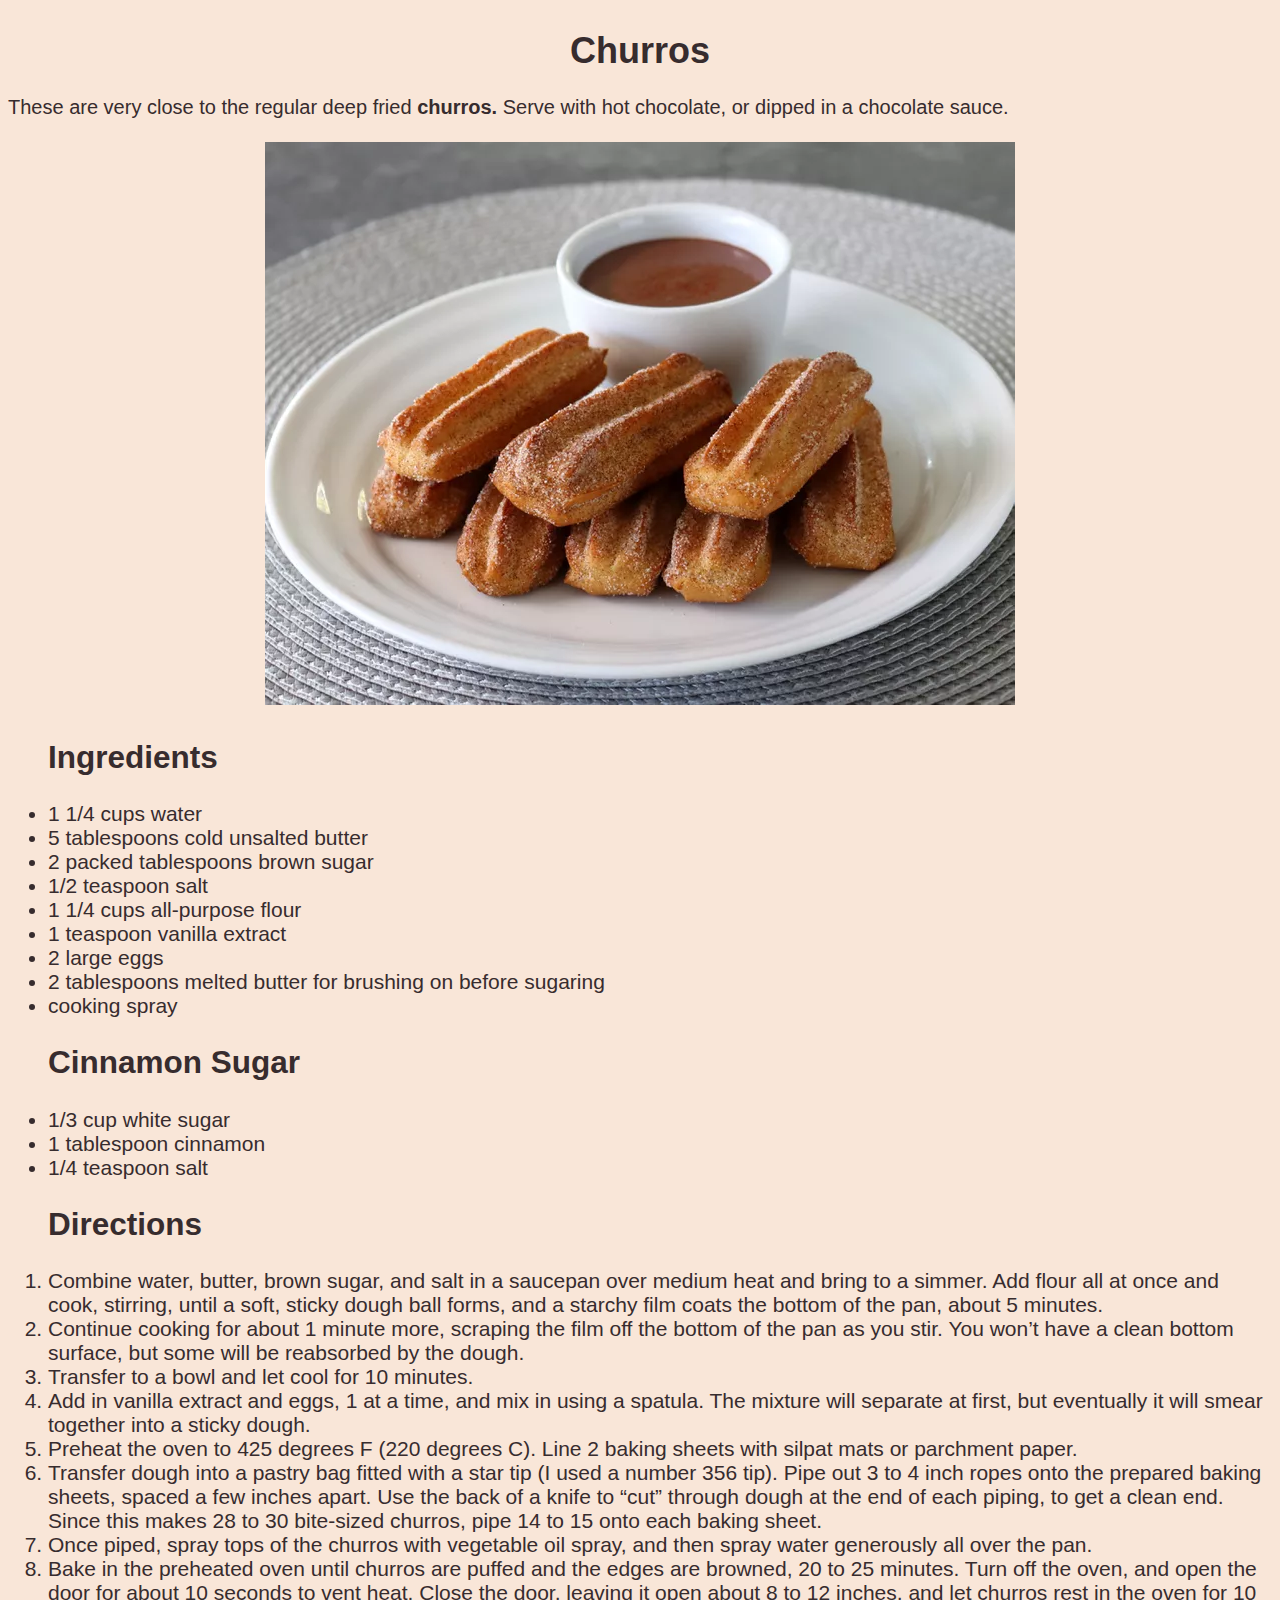
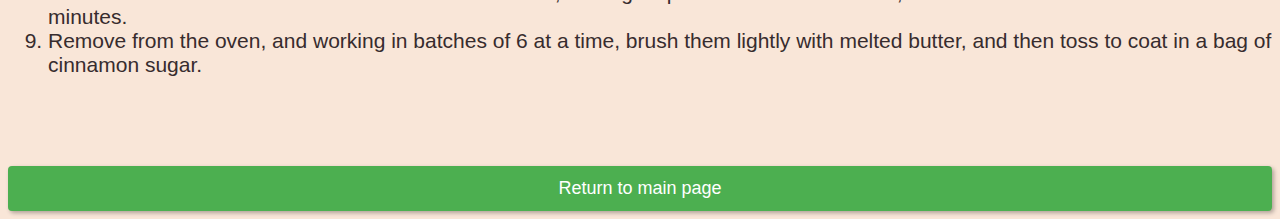
==== recipes/churros.html @ e056aa4d "Implemented HTML structure,content and styling with proper accessiblity features and navigation link" ====
<!DOCTYPE html>
<html lang="en">
<meta name="author" content="Vincent">   
<head>
    <meta charset="UTF-8">
    <title> Churros </title>
    <link rel="stylesheet" href="../css/style.css">
    </head>
 
<body>
  <h1>Churros</h1>
  <p>These are very close to the regular deep fried <strong>churros.</strong> Serve with hot chocolate, or dipped in a chocolate sauce.</p>

  
  

  <!-- IMAGE WILL ALIGN ON THE CENTER -->
  <p style = "text-align:center;"><img src ="../img/churros.webp" alt="Super yummy churros"></p>

   <div>
    <ul><h2>Ingredients</h2></ul>
   </div>

   <ul>
    <li>1 1/4 cups water</li>
    <li>5 tablespoons cold unsalted butter</li>
    <li>2 packed tablespoons brown sugar

    </li>
    <li>1/2 teaspoon salt

    </li>
    <li>1 1/4 cups all-purpose flour</li>
    <li>1 teaspoon vanilla extract</li>
    <li>2 large eggs</li>
    <li>2 tablespoons melted butter for brushing on before sugaring</li>
    <li>cooking spray</li>
   </ul>

   <ul><h2>Cinnamon Sugar</h2>
   <li>1/3 cup white sugar

   </li>
   <li>1 tablespoon cinnamon</li>
   <li>1/4 teaspoon salt</li>
  
  </ul>
  
  <ol>
    <h2> Directions</h2>
    <li>Combine water, butter, brown sugar, and salt in a saucepan over medium heat and bring to a simmer. Add flour all at once and cook, stirring, until a soft, sticky dough ball forms, and a starchy film coats the bottom of the pan, about 5 minutes.

    </li>
    <li>Continue cooking for about 1 minute more, scraping the film off the bottom of the pan as you stir. You won’t have a clean bottom surface, but some will be reabsorbed by the dough.</li>
    <li>Transfer to a bowl and let cool for 10 minutes.</li>
    <li>Add in vanilla extract and eggs, 1 at a time, and mix in using a spatula. The mixture will separate at first, but eventually it will smear together into a sticky dough.</li>
    <li>Preheat the oven to 425 degrees F (220 degrees C). Line 2 baking sheets with silpat mats or parchment paper.

    </li>
    <li>Transfer dough into a pastry bag fitted with a star tip (I used a number 356 tip). Pipe out 3 to 4 inch ropes onto the prepared baking sheets, spaced a few inches apart. Use the back of a knife to “cut” through dough at the end of each piping, to get a clean end. Since this makes 28 to 30 bite-sized churros, pipe 14 to 15 onto each baking sheet.

    </li>
    <li>Once piped, spray tops of the churros with vegetable oil spray, and then spray water generously all over the pan.

    </li>
    <li>Bake in the preheated oven until churros are puffed and the edges are browned, 20 to 25 minutes. Turn off the oven, and open the door for about 10 seconds to vent heat. Close the door, leaving it open about 8 to 12 inches, and let churros rest in the oven for 10 minutes.</li>
    <li>Remove from the oven, and working in batches of 6 at a time, brush them lightly with melted butter, and then toss to coat in a bag of cinnamon sugar.</li>
  
  </ol>
  
  <div>
  <a class="button" href="../index.html">Return to main page</a>
 </div>

</body>
</html>
---- css/style.css ----
body {
    background-color: #F9E6D8;
    color:#372C2E;
    accent-color: #F7CAC9;
    font-size: 21px;
    font-family: Arial, sans-serif;
}


/* Set the font family, font size, and text alignment for the h1 element */
h1 {
    font-family: Arial, sans-serif;
    font-size: 36px;
    font-weight: bold;
    text-align: center;
    margin-top: 30px; /* Add some space between the top of the element and the content above it */
    margin-bottom: 20px; /* Add some space between the bottom of the element and the content below it */
  }

  p {
    font-family: Arial, sans-serif;
    font-size: 20px;    
    line-height: 1.5;
    text-align: justify; /* Justify the text for a cleaner look */
    margin-bottom: 20px; /* Add some space between the bottom of the element and the content below it */
  }

.box {
    background-color: rgb(110, 130, 219);
    
    padding: 100px;
    margin: 100px;
}












  /* This css is for RETURN TO MAIN PAGE */
  .button {
    display: block;
    background-color: #4CAF50; /* Change color as needed */
    margin: 89px auto 0;
    color: white;
    padding: 12px 24px;
    text-align: center;
    text-decoration: none;
    font-size: 18px;
    border-radius: 4px;
    box-shadow: 2px 2px 4px rgba(0, 0, 0, 0.3);
  }
  
  .button:hover {
    background-color: #3e8e41; /* Change color as needed */
  }
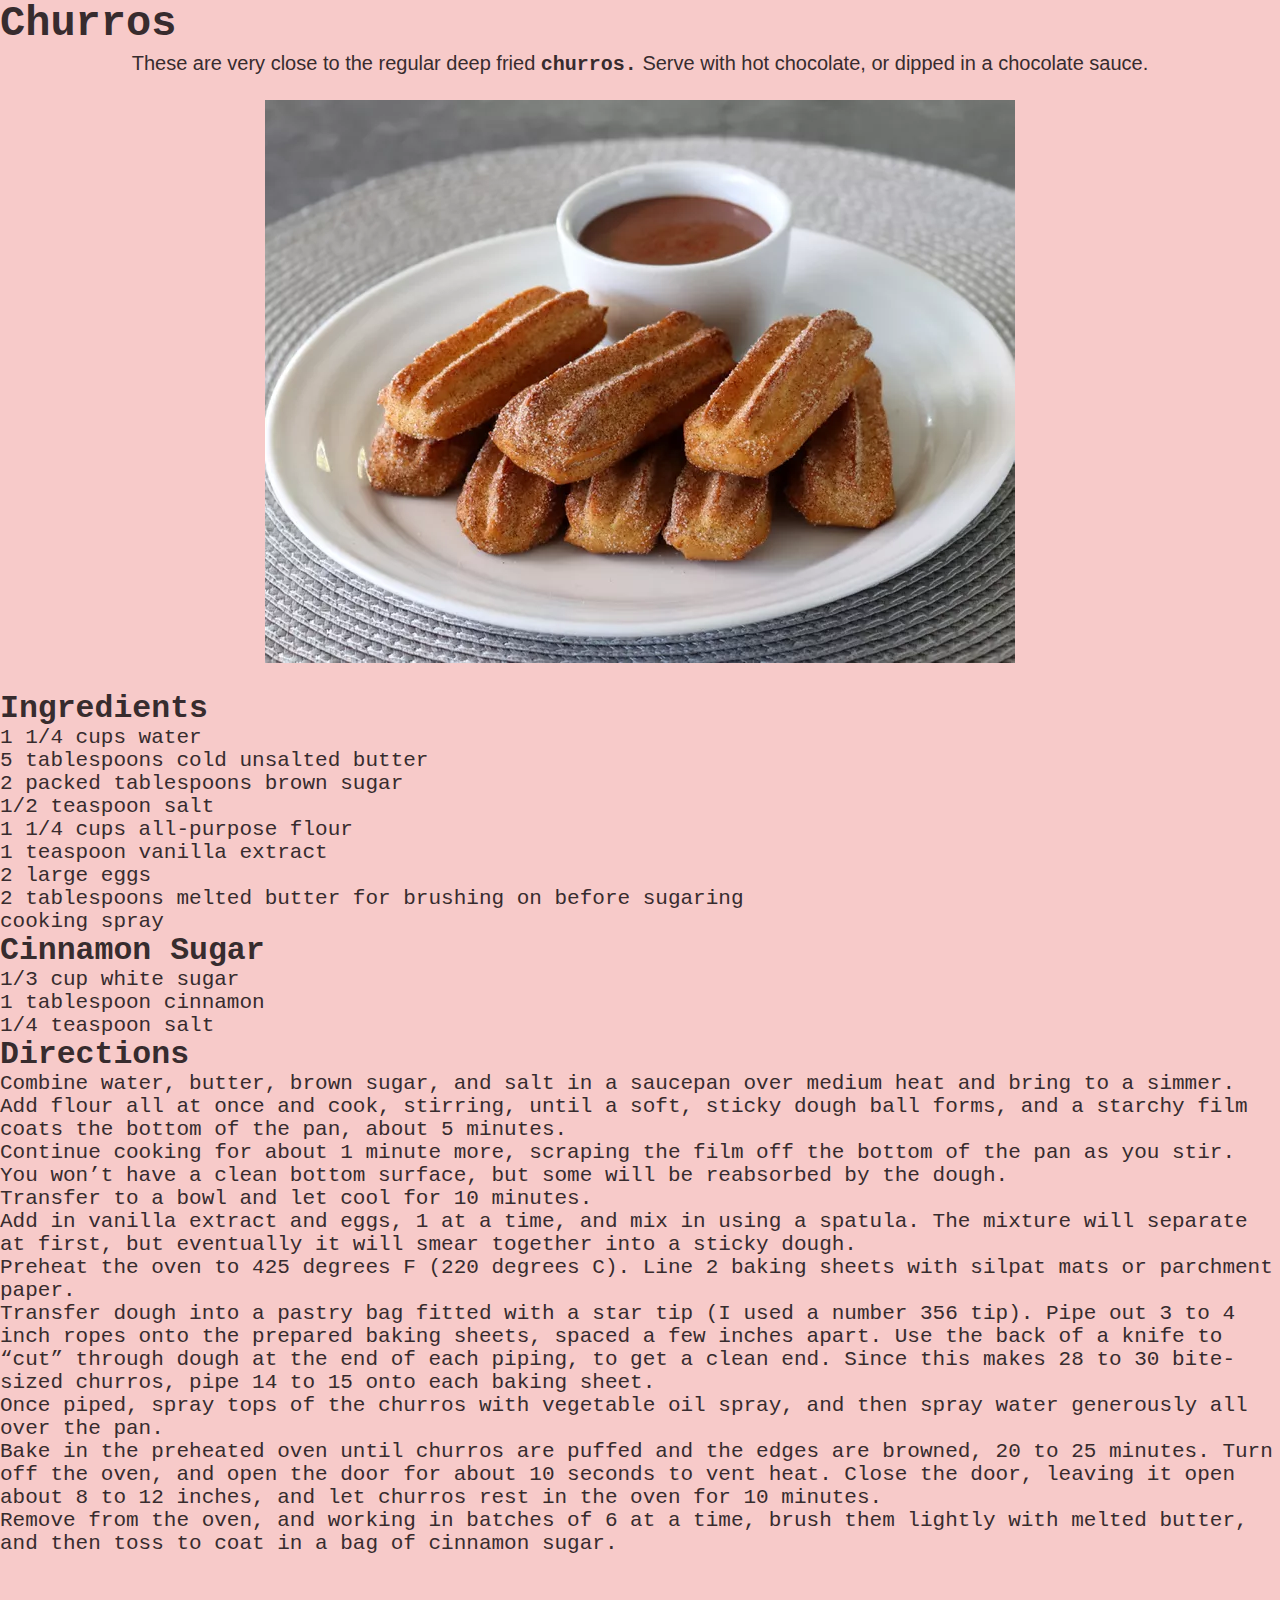
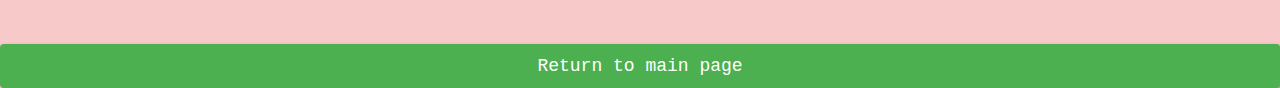
==== commit 928b223e: "Added logo image and made style updates" ====
--- a/recipes/churros.html
+++ b/recipes/churros.html
@@ -9,7 +9,7 @@
  
 <body>
   <h1>Churros</h1>
-  <p>These are very close to the regular deep fried <strong>churros.</strong> Serve with hot chocolate, or dipped in a chocolate sauce.</p>
+  <p style = "text-align:center;">These are very close to the regular deep fried <strong>churros.</strong> Serve with hot chocolate, or dipped in a chocolate sauce.</p>
 
   
   
--- a/css/style.css
+++ b/css/style.css
@@ -1,21 +1,86 @@
+* {
+  margin:0;
+  padding: 0;
+  box-sizing: border-box;
+  font-family: "Lucida Console", "Courier New", monospace;
+
+}
+
+html {
+  scroll-behavior: smooth;
+}
+
 body {
-    background-color: #F9E6D8;
+    background-color: #F7CAC9;
     color:#372C2E;
-    accent-color: #F7CAC9;
+    accent-color: #f7cac9e9;
     font-size: 21px;
-    font-family: Arial, sans-serif;
+}
+ /* Section */
+section {
+  width:100%;
+  height:100vh;
+}
+
+section nav {
+  display: flex;
+  justify-content: space-around;
+  align-items: center;
+  position:fixed;
+  right:0;
+  left:0;
+  background: white;
+  box-shadow: 0 0 10px rgba(0,0,0,0.5);
+  z-index: 1000;
+}
+
+section nav .logo img {
+  width:300px;
+  cursor: pointer;
+  margin: 7px 0;
+
+}
+
+section nav ul {
+  list-style: none;
+}
+
+section nav ul li  {
+  display: inline-block;
+  margin:0 15px;
+}
+
+section nav ul li a {
+  text-decoration: none;
+  color:#830f0ff7;
+  font-weight: 500;
+  font-size: 20px;
+}
+
+section nav ul li a::after{
+  content: '';
+  width: 0;
+  height: 2px;
+  background:rgb(110, 130, 219);
+  display: block;
+  transition: 0.2s linear; /*transition when hovering*/
+}
+
+section nav ul li a:hover::after{
+  width:100%;
+
 }
 
 
 /* Set the font family, font size, and text alignment for the h1 element */
-h1 {
+/*h1 {
     font-family: Arial, sans-serif;
     font-size: 36px;
     font-weight: bold;
     text-align: center;
-    margin-top: 30px; /* Add some space between the top of the element and the content above it */
-    margin-bottom: 20px; /* Add some space between the bottom of the element and the content below it */
-  }
+    margin-top: 30px; 
+    margin-bottom: 20px; 
+  } */
 
   p {
     font-family: Arial, sans-serif;
@@ -24,20 +89,12 @@
     text-align: justify; /* Justify the text for a cleaner look */
     margin-bottom: 20px; /* Add some space between the bottom of the element and the content below it */
   }
-
+   
 .box {
     background-color: rgb(110, 130, 219);
-    
     padding: 100px;
     margin: 100px;
 }
-
-
-
-
-
-
-
 
 
 
